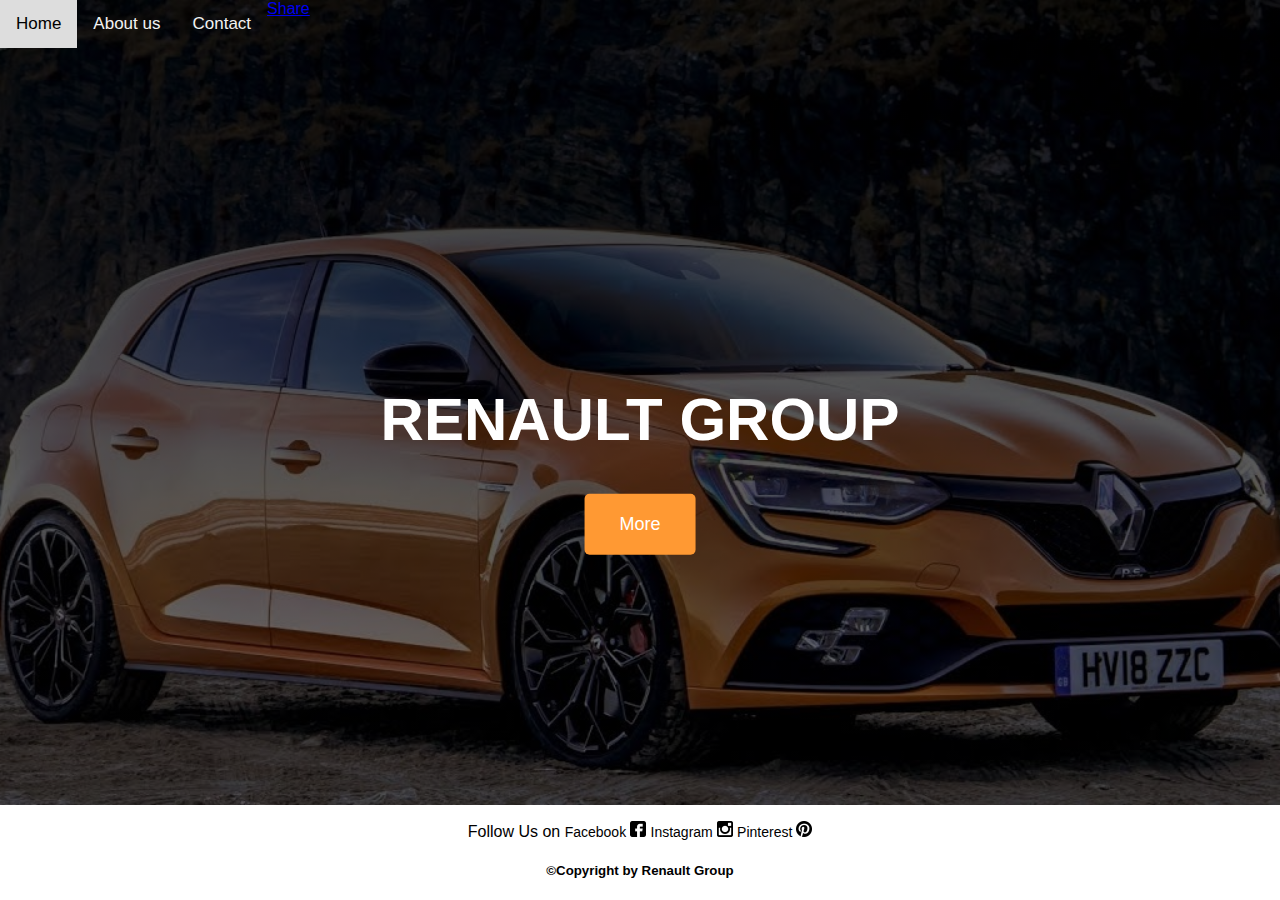
==== index.html @ 03367e27 "Update index.html" ====
<!DOCTYPE html>
<html>
<head>
  <meta charset="UTF-8">
  <link rel="stylesheet" href="style.css">
  <title>Home</title>
  <meta="keywords" content="renault group, famous car models">
  <meta name="description" content="Renault is one of the most famous car brands and here you can find all about Renault brand models.">
  <link rel="icon" href="imgs/favicon.ico">
  
 <meta property="og:url"          content="https://ninaudovicic.github.io/Renault-Group/index.html" />
<meta property="og:type"          content="website" />
<meta property="og:title"         content="Renault Group" />
<meta property="og:description"   content="All about car models of Renault comapny " />
<meta property="og:image"         content="https://www.github.io/pth/espace.jpg" />
</head>

<body>
  
  <div id="fb-root1"></div>
<script>(function(d, s, id) {
var js, fjs = d.getElementsByTagName(s)[0];
if (d.getElementById(id)) return;
js = d.createElement(s); js.id = id;
js.src = "https://connect.facebook.net/en_US/sdk.js#xfbml=1&version=v3.0";
fjs.parentNode.insertBefore(js, fjs);
}(document, 'script', 'facebook-jssdk'));</script>

  

  
  
  
  <div class="topnav">
    <a class="active" href="index.html">Home</a>
    <a href="aboutUs.html">About us</a>
    <a href="contact.html">Contact</a>
  </div>

  <div class="padajuci"> 
      <img src="imgs/ham.png" class="ham">
      <div class="padajuciE">
          <a class="active" href="index.html">Home</a>
          <a href="aboutUs.html">About us</a>
          <a href="contact.html">Contact</a>    
      </div>
  </div>

  <div id="fb-root"></div>
<script async defer crossorigin="anonymous" src="https://connect.facebook.net/sr_RS/sdk.js#xfbml=1&version=v9.0" nonce="FG70WILW"></script>
  
  <div class="fb-like" data-href="https://ninaudovicic.github.io/Renault-Group/" data-width="" data-layout="button_count" data-action="like" data-size="small" data-share="false"></div>
  
    <div class="hero-text">
      <h1 meta="keywords" content="renault group">RENAULT GROUP</h1>
      <button>More</button>
    </div>
    <div class="fb-share-button" data-href="https://ninaudovicic.github.io/Renault-Group/" data-layout="button_count" data-size="small">
    <a target="_blank" href="https://www.facebook.com/sharer/sharer.php?u=https%3A%2F%2Fninaudovicic.github.io%2FRenault-Group%2F&amp;src=sdkpreparse" class="fb-xfbml-parse-ignore">Share</a></div>
  
    <footer>
      <p>Follow Us on <a href="https://www.facebook.com/" class="stranice" alt="Follow us on Facebook">  
            Facebook <img src="imgs/fb.png" class="simboli"></a>
          <a href="https://www.instagram.com/" class="stranice" alt="Follow us on Instagram"> 
            Instagram <img src="imgs/insta.png" class="simboli"></a>
          <a href="https://www.pinterest.com/" class="stranice" alt="Follow us on Pinterest"> 
            Pinterest <img src="imgs/pinterest.png" class="simboli"></a>  
        
      
      </p>
  
    <h5>&copy;Copyright by Renault Group</h5>
  </footer>

</body>

</html>
---- style.css ----
html {
  font-family: Arial, Helvetica, sans-serif;
  background-image: linear-gradient(rgba(0, 0, 0, 0.80),rgba(0, 0, 0, 0.5)), url("imgs/maxresdefault.jpg") ;
  height: 100%;
  width:100%;
  background-position: center;
  background-repeat: no-repeat;
  background-size: cover;
  position: relative;
}

body{ margin: 0 !important; }

.hero-text {
  text-align: center;
  position: absolute;
  top: 50%;
  left: 50%;
  transform: translate(-50%, -50%);
  font-size:30px;
  color: white;
}

.hero-text button {
  border: none;
  display: inline-block;
  padding: 20px 35px;
  color: white;
  background: #FF9933;
  border-radius:5px;
  text-align: center;
  font-size: 18px;
}

.hero-text button:hover {
  background-color: white;
  color: #FF9933;
  font-weight: bold;
}

.topnav { background-color: #333; }

.topnav a {
  float: left;
  color: #f2f2f2;
  padding: 14px 16px;
  text-decoration: none;
  font-size: 17px;
}

.topnav a:hover {
  background-color: #ddd;
  color: black;
}

.active {
  background-color: #FF9933;
  color: white;
}



 footer{
 	display:block;
 	color:black;
 	position:absolute;
 	bottom:0px;
	width:100%;
 	background-color: white;
	text-align:center;
} 

 .stranice{
 	color:black;
 	letter-spacing:0px;
 	font-size:14px;
	text-decoration:none;
 }

 .simboli{
 	height:16px;
 	width:16px;	
 	color:white;
 }

 .simboli,.stranice:hover{
	color: #FF9933;
	font-size:1em;
	font-style: italic;
	font-weight: bold;
 } 

.section{
	background-color: lightgray;
	position: absolute;
	top:20%;
	padding:30px;
	font-size:17px;
	text-align: justify;
	word-spacing: 5px;
	width:60%;
	opacity: 0.6;
	z-index:1;
	line-height: 1.3;
	word-wrap: break-word;
}

a.uokvireno {
	font-size: 13px;
	border:1px solid #FF9933;
	border-radius: 30px;
	background:#FF9933;
	color:white;
	word-spacing: 1px;
	text-decoration: none;
	padding:5px;
	font-weight: bold;
}

a.uokvireno:hover {
	border:1px solid #FF9933;
	border-radius: 30px;
	background:white;
	color:#FF9933;
	word-spacing: 1px;
	text-decoration: none;
	padding:5px;
	font-weight: bold;
}

form{
	width:500px;
	border:2px solid #FF9933;
	border-radius: 4px;
	margin-right:auto; 
	margin-left:auto;
	margin-top: 40px;
	text-align: center;
	color:white;
}

.forma{ display:block; }

input[type=text], input[type=email], select{
	width:80%;
	padding: 10px;
	border:1px solid  #FF9933;
	border-radius:4px;
	margin-bottom: 10px;
}

input[type=submit], input[type=reset]{
	background: #ff7400;
	color:white;
	padding: 12px 20px;
	border:none;
	border-radius:4px;
	display:inline-block;
	margin:15px 5px;
}

input[type=submit]:hover{
	background: transparent;
	border: 2px solid #ff7400;
	color: white;
}

 input[type=reset]:hover{
	background: transparent;
	border: 2px solid #ff7400;
	color: white;
}

.padajuci { 
    position: relative;
    display: none;
}

.ham{
	height: 50px;
	width:50px;
}

.padajuciE { 
    display: none;
    position: absolute;
    background-color: #00b3b3;
    min-width: 250px;
    z-index:10;
}

.padajuciE a{
    color: white;
    background: #00b3b3;
    padding: 5px 10px;
    text-decoration: none;
    display: block;
}

.padajuciE a:hover {
	background: #FF9933;
	color:white;
}

.padajuci:hover .padajuciE {display: block;}


@media screen and (max-width: 1000px){

	html { background-image: linear-gradient(rgba(0, 0, 0, 0.80), rgba(0, 0, 0, 0.5)), url("imgs/espace.jpg");}
	
	.topnav {display: inline;}
	.ham {display:none;}
	.padajuciE {display:none;}

	.topnav a:hover {
  		background-color: #ddd;
  		color: black;
	}

	.active {
  		background-color: #cc0000;
  		color: white;
	}

	.hero-text button {
  		color: white;
 		background: #cc0000;
	}

	.hero-text button:hover {
  		background-color: white;
  		color: #cc0000;
	}

	
	.section{
		top:20%;
		padding:40px;
		padding-top: 30px;
		font-size:15px;
		width:50%;
		position: absolute;		
		line-height: 1.5;
	}
	
	a.uokvireno {
		border:1px solid #cc0000;
		background:#cc0000;
		color:white;
	}

	a.uokvireno:hover {
		border:1px solid #cc0000;
		background:white;
		color:#cc0000;
	}

	form{
		width:400px;
		border:2px solid #cc0000;
		text-align: center;
		padding:15px;
		margin-bottom: 10px;
	}

	input[type=text], input[type=email], select{
		width:80%;
		padding: 12px;
		border:1px solid  #cc0000;
		border-radius:4px;
		margin-bottom: 0px;
	}

	input[type=submit], input[type=reset]{
		background: #cc0000;
		color:white;
		padding: 12px 20px;
		border:none;
		border-radius:4px;
		display:inline-block;
		margin-top:20px;
		margin-bottom: 10px;
	}

	input[type=submit]:hover{
		background: transparent;
		border: 2px solid #cc0000;
		color: white;
	}

	input[type=reset]:hover{
		background: transparent;
		border: 2px solid #cc0000;
		color: white;	
	}

	footer{	font-size:13px;	}
	
	.stranice{font-size: 13px}
	
	.stranice:hover{
		font-size: 1.2em;
		 color:#cc0000; 
		 font-weight: bold;
		 font-style: italic;
		}

	.simboli{
		height:13px;
		width: 13px;
	}
}

@media screen and (max-width: 600px){

	html { background-image: linear-gradient(rgba(0, 0, 0, 0.60), rgba(0, 0, 0, 0.5)), url("imgs/zoe.jpg");}
    
    .topnav {display:none;}
	
	.ham {display:inline-block;}
	
	.padajuci {display: block;}
	
	.padajuci a:hover{
		background-color: #ddd;
  		color: black;
	}
	
	a.active {
  		background-color: #ddd;
  		color: white;
	}

	.hero-text button {
  		color: white;
 		background: #00b3b3;
	}

	.hero-text button:hover {
  		background-color: white;
  		color: #00b3b3;
	}

	
	
	.section{
		top:20%;
		padding:40px;
		font-size:13px;
		width:85%;
	}

	a.uokvireno {
		border:1px solid #00b3b3;
		background:#00b3b3;
		color:white;
	}

	a.uokvireno:hover {
		border:1px solid #00b3b3;
		background:white;
		color:#00b3b3;
	}

	form{
		width:300px;
		border:2px solid #00b3b3;
		margin-top: 2px;
		padding:7px;
	}

	input[type=text], input[type=email], select{
		width:75%;
		padding: 10px;
		border:1px solid  #00b3b3;
		border-radius:4px;
		margin-bottom: 5px;
	}

	input[type=submit], input[type=reset]{
		background: #00b3b3;
		color:white;
		padding: 10px 16px;
		border:none;
		border-radius:4px;
		display:block;
		margin-left: auto;
		margin-right:auto;
		margin-top:15px;
		margin-bottom:5px;
	}

	input[type=submit]:hover{
		background: transparent;
		border: 2px solid #00b3b3;
		color: white;
	}

	input[type=reset]:hover{
		background: transparent;
		border: 2px solid #00b3b3;
		color: white;
	}

	footer{	font-size:10px;	}
	
	.stranice{font-size: 10px}
	
	.stranice:hover{
		font-size: 1.2em;
		 color:#00b3b3; 
		 font-weight: bold;
		 font-style: italic;
		}

	.simboli{
		height:13px;
		width: 13px;
	}
}
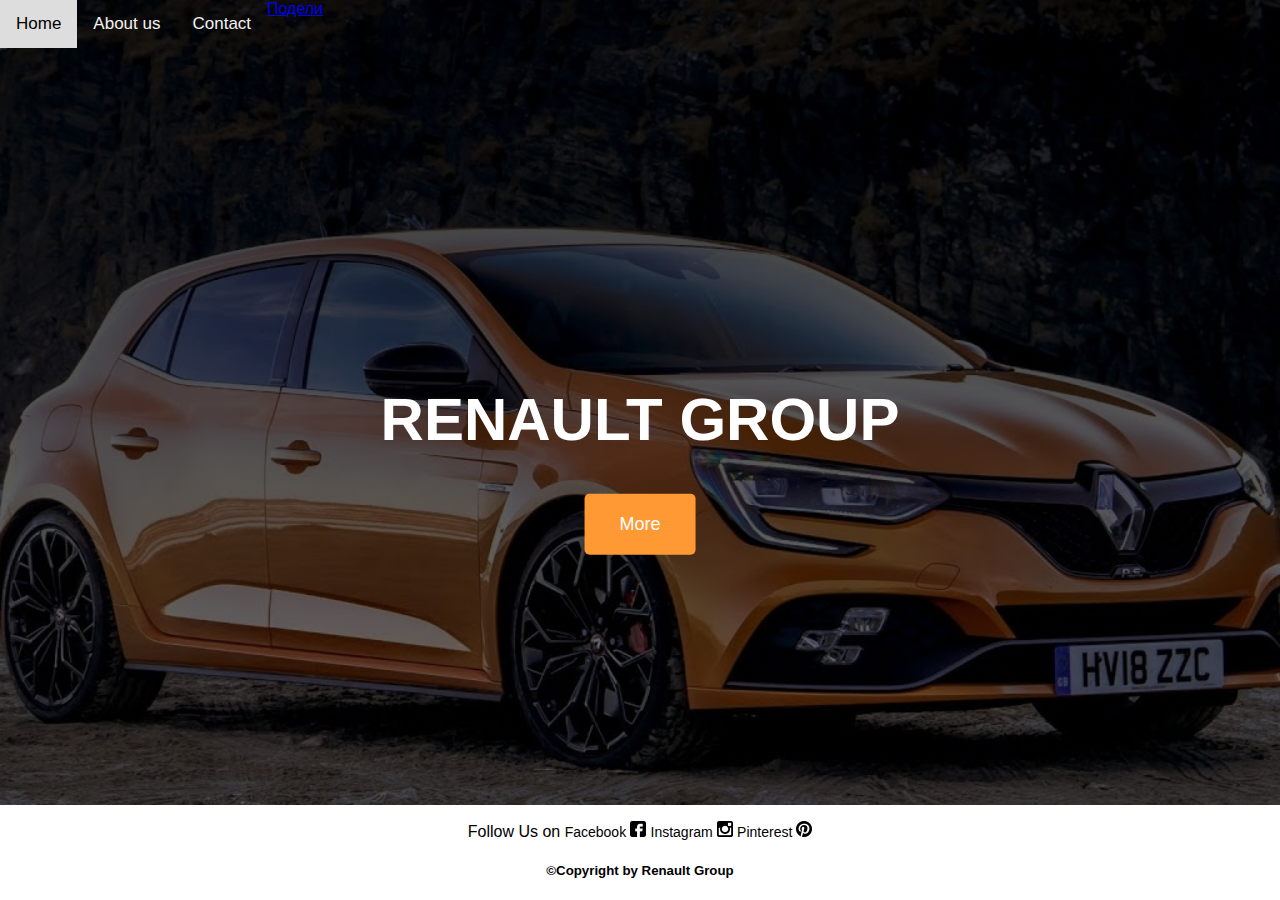
==== commit 4fecf06e: "Update index.html" ====
--- a/index.html
+++ b/index.html
@@ -4,9 +4,9 @@
   <meta charset="UTF-8">
   <link rel="stylesheet" href="style.css">
   <title>Home</title>
-  <meta="keywords" content="renault group, famous car models">
-  <meta name="description" content="Renault is one of the most famous car brands and here you can find all about Renault brand models.">
-  <link rel="icon" href="imgs/favicon.ico">
+  <meta name="keywords" content="renault group, renault, energy, famous car models, adventure, pasion, car models, model, about us, images, apply now, facebook, instagram, pinterest" >
+  <meta name="description" content="Renault is one of the most famous car brands and here you can find all about Renault brand models." >
+  <link rel="icon" href="imgs/favicon.ico" >
   
  <meta property="og:url"          content="https://ninaudovicic.github.io/Renault-Group/index.html" />
 <meta property="og:type"          content="website" />
@@ -14,23 +14,13 @@
 <meta property="og:description"   content="All about car models of Renault comapny " />
 <meta property="og:image"         content="https://www.github.io/pth/espace.jpg" />
 </head>
+<body> 
+   <div id="fb-root"></div>
+<script async defer crossorigin="anonymous" src="https://connect.facebook.net/sr_RS/sdk.js#xfbml=1&version=v9.0" nonce="6ctbo6To"></script>
 
-<body>
-  
-  <div id="fb-root1"></div>
-<script>(function(d, s, id) {
-var js, fjs = d.getElementsByTagName(s)[0];
-if (d.getElementById(id)) return;
-js = d.createElement(s); js.id = id;
-js.src = "https://connect.facebook.net/en_US/sdk.js#xfbml=1&version=v3.0";
-fjs.parentNode.insertBefore(js, fjs);
-}(document, 'script', 'facebook-jssdk'));</script>
+<div id="fb-root"></div>
+<script async defer crossorigin="anonymous" src="https://connect.facebook.net/sr_RS/sdk.js#xfbml=1&version=v9.0" nonce="fB4iY8O9"></script>
 
-  
-
-  
-  
-  
   <div class="topnav">
     <a class="active" href="index.html">Home</a>
     <a href="aboutUs.html">About us</a>
@@ -38,7 +28,7 @@
   </div>
 
   <div class="padajuci"> 
-      <img src="imgs/ham.png" class="ham">
+      <img src="imgs/ham.png" class="ham" alt="renault">
       <div class="padajuciE">
           <a class="active" href="index.html">Home</a>
           <a href="aboutUs.html">About us</a>
@@ -46,32 +36,45 @@
       </div>
   </div>
 
-  <div id="fb-root"></div>
-<script async defer crossorigin="anonymous" src="https://connect.facebook.net/sr_RS/sdk.js#xfbml=1&version=v9.0" nonce="FG70WILW"></script>
   
   <div class="fb-like" data-href="https://ninaudovicic.github.io/Renault-Group/" data-width="" data-layout="button_count" data-action="like" data-size="small" data-share="false"></div>
+
+  <div class="fb-share-button" data-href="https://ninaudovicic.github.io/Renault-Group/" data-layout="button_count" data-size="small"><a target="_blank" href="https://www.facebook.com/sharer/sharer.php?u=https%3A%2F%2Fninaudovicic.github.io%2FRenault-Group%2F&amp;src=sdkpreparse" class="fb-xfbml-parse-ignore">Подели</a></div> 
   
     <div class="hero-text">
-      <h1 meta="keywords" content="renault group">RENAULT GROUP</h1>
+      <h1>RENAULT GROUP</h1>
       <button>More</button>
     </div>
-    <div class="fb-share-button" data-href="https://ninaudovicic.github.io/Renault-Group/" data-layout="button_count" data-size="small">
-    <a target="_blank" href="https://www.facebook.com/sharer/sharer.php?u=https%3A%2F%2Fninaudovicic.github.io%2FRenault-Group%2F&amp;src=sdkpreparse" class="fb-xfbml-parse-ignore">Share</a></div>
-  
-    <footer>
-      <p>Follow Us on <a href="https://www.facebook.com/" class="stranice" alt="Follow us on Facebook">  
-            Facebook <img src="imgs/fb.png" class="simboli"></a>
-          <a href="https://www.instagram.com/" class="stranice" alt="Follow us on Instagram"> 
-            Instagram <img src="imgs/insta.png" class="simboli"></a>
-          <a href="https://www.pinterest.com/" class="stranice" alt="Follow us on Pinterest"> 
-            Pinterest <img src="imgs/pinterest.png" class="simboli"></a>  
-        
-      
+   
+    <footer>  
+      <p>Follow Us on 
+          <a href="https://www.facebook.com/" class="stranice" >  
+            Facebook <img src="imgs/fb.png" class="simboli" alt="facebook"></a>
+          
+          <a href="https://www.instagram.com/" class="stranice" > 
+            Instagram <img src="imgs/insta.png" class="simboli" alt="instagram"></a>
+          
+          <a href="https://www.pinterest.com/" class="stranice"> 
+            Pinterest <img src="imgs/pinterest.png" class="simboli" alt="pinterest"></a>  
       </p>
-  
     <h5>&copy;Copyright by Renault Group</h5>
   </footer>
 
 </body>
+</html>
 
-</html>
+
+
+
+
+
+
+
+
+
+
+
+
+
+
+
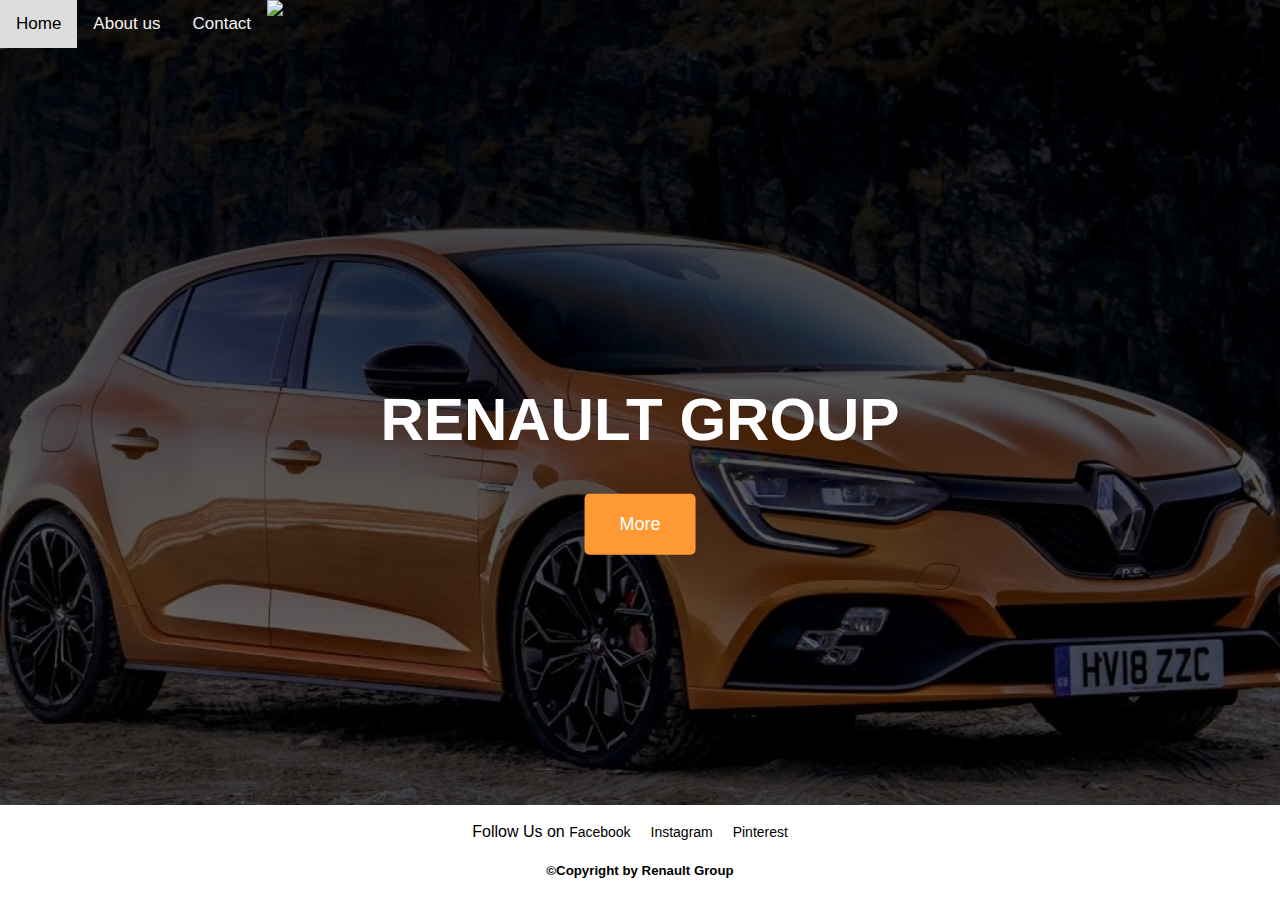
==== commit 914a2089: "Update index.html" ====
--- a/index.html
+++ b/index.html
@@ -1,80 +1 @@
-<!DOCTYPE html>
-<html>
-<head>
-  <meta charset="UTF-8">
-  <link rel="stylesheet" href="style.css">
-  <title>Home</title>
-  <meta name="keywords" content="renault group, renault, energy, famous car models, adventure, pasion, car models, model, about us, images, apply now, facebook, instagram, pinterest" >
-  <meta name="description" content="Renault is one of the most famous car brands and here you can find all about Renault brand models." >
-  <link rel="icon" href="imgs/favicon.ico" >
-  
- <meta property="og:url"          content="https://ninaudovicic.github.io/Renault-Group/index.html" />
-<meta property="og:type"          content="website" />
-<meta property="og:title"         content="Renault Group" />
-<meta property="og:description"   content="All about car models of Renault comapny " />
-<meta property="og:image"         content="https://www.github.io/pth/espace.jpg" />
-</head>
-<body> 
-   <div id="fb-root"></div>
-<script async defer crossorigin="anonymous" src="https://connect.facebook.net/sr_RS/sdk.js#xfbml=1&version=v9.0" nonce="6ctbo6To"></script>
-
-<div id="fb-root"></div>
-<script async defer crossorigin="anonymous" src="https://connect.facebook.net/sr_RS/sdk.js#xfbml=1&version=v9.0" nonce="fB4iY8O9"></script>
-
-  <div class="topnav">
-    <a class="active" href="index.html">Home</a>
-    <a href="aboutUs.html">About us</a>
-    <a href="contact.html">Contact</a>
-  </div>
-
-  <div class="padajuci"> 
-      <img src="imgs/ham.png" class="ham" alt="renault">
-      <div class="padajuciE">
-          <a class="active" href="index.html">Home</a>
-          <a href="aboutUs.html">About us</a>
-          <a href="contact.html">Contact</a>    
-      </div>
-  </div>
-
-  
-  <div class="fb-like" data-href="https://ninaudovicic.github.io/Renault-Group/" data-width="" data-layout="button_count" data-action="like" data-size="small" data-share="false"></div>
-
-  <div class="fb-share-button" data-href="https://ninaudovicic.github.io/Renault-Group/" data-layout="button_count" data-size="small"><a target="_blank" href="https://www.facebook.com/sharer/sharer.php?u=https%3A%2F%2Fninaudovicic.github.io%2FRenault-Group%2F&amp;src=sdkpreparse" class="fb-xfbml-parse-ignore">Подели</a></div> 
-  
-    <div class="hero-text">
-      <h1>RENAULT GROUP</h1>
-      <button>More</button>
-    </div>
-   
-    <footer>  
-      <p>Follow Us on 
-          <a href="https://www.facebook.com/" class="stranice" >  
-            Facebook <img src="imgs/fb.png" class="simboli" alt="facebook"></a>
-          
-          <a href="https://www.instagram.com/" class="stranice" > 
-            Instagram <img src="imgs/insta.png" class="simboli" alt="instagram"></a>
-          
-          <a href="https://www.pinterest.com/" class="stranice"> 
-            Pinterest <img src="imgs/pinterest.png" class="simboli" alt="pinterest"></a>  
-      </p>
-    <h5>&copy;Copyright by Renault Group</h5>
-  </footer>
-
-</body>
-</html>
-
-
-
-
-
-
-
-
-
-
-
-
-
-
-
-
+<!doctypehtml><meta charset="UTF-8"><link href="style.css"rel="stylesheet"><title>Home</title><div class="topnav"><a href="index.html"class="active">Home</a> <a href="aboutUs.html">About us</a> <a href="contact.html">Contact</a></div><div class="padajuci"><img src="ham.png"class="ham"><div class="padajuciE"><a href="index.html"class="active">Home</a> <a href="aboutUs.html">About us</a> <a href="contact.html">Contact</a></div></div><div class="hero-text"><h1>RENAULT GROUP</h1><button>More</button></div><img src="animacija.png"id="anim"><footer><p>Follow Us on <a href="https://www.facebook.com/"class="stranice">Facebook <img src="fb.png"class="simboli"></a><a href="https://www.instagram.com/"class="stranice">Instagram <img src="insta.png"class="simboli"></a><a href="https://www.pinterest.com/"class="stranice">Pinterest <img src="pinterest.png"class="simboli"></a><h5>©Copyright by Renault Group</h5></footer>
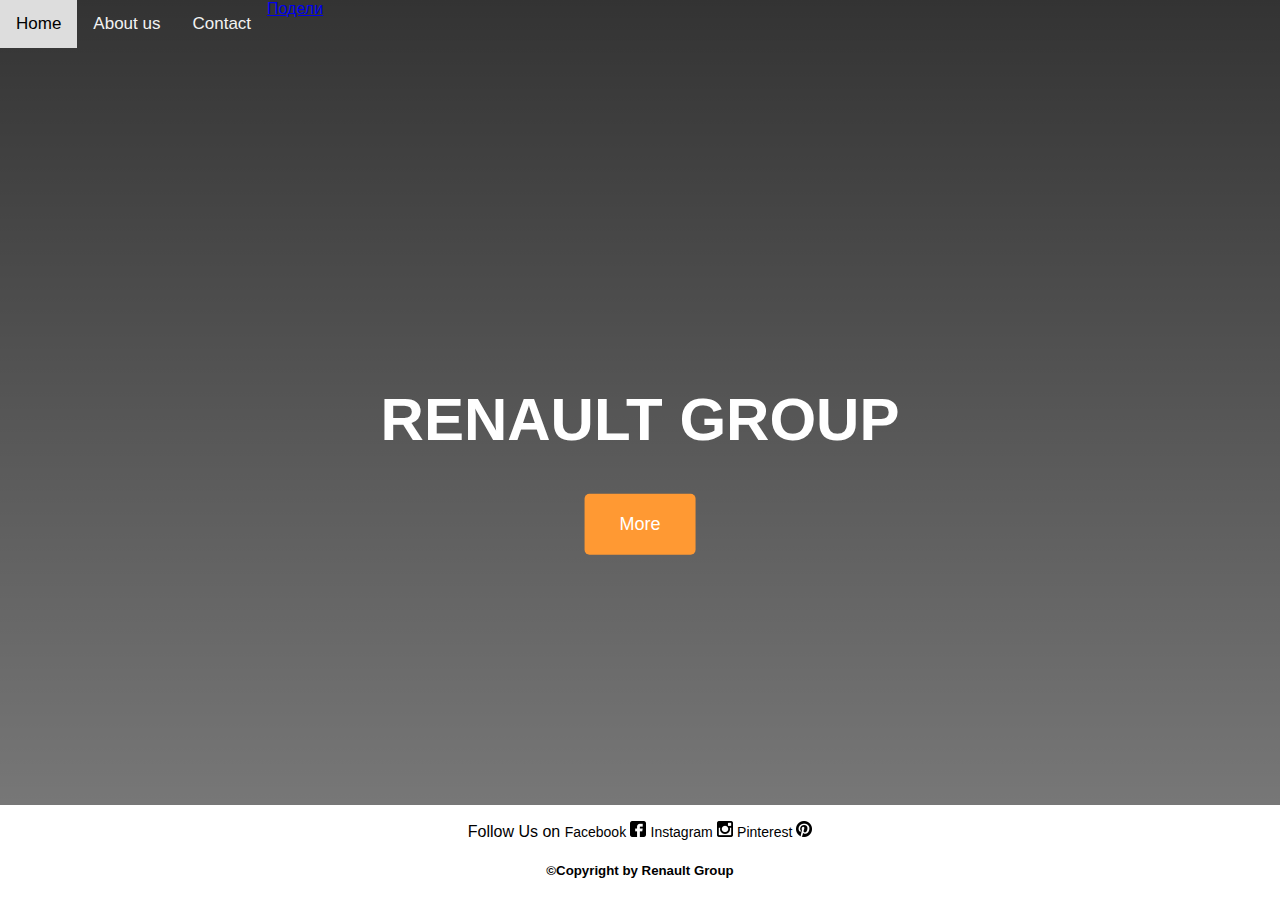
==== commit 8003924f: "Update index.html" ====
--- a/index.html
+++ b/index.html
@@ -1 +1,68 @@
-<!doctypehtml><meta charset="UTF-8"><link href="style.css"rel="stylesheet"><title>Home</title><div class="topnav"><a href="index.html"class="active">Home</a> <a href="aboutUs.html">About us</a> <a href="contact.html">Contact</a></div><div class="padajuci"><img src="ham.png"class="ham"><div class="padajuciE"><a href="index.html"class="active">Home</a> <a href="aboutUs.html">About us</a> <a href="contact.html">Contact</a></div></div><div class="hero-text"><h1>RENAULT GROUP</h1><button>More</button></div><img src="animacija.png"id="anim"><footer><p>Follow Us on <a href="https://www.facebook.com/"class="stranice">Facebook <img src="fb.png"class="simboli"></a><a href="https://www.instagram.com/"class="stranice">Instagram <img src="insta.png"class="simboli"></a><a href="https://www.pinterest.com/"class="stranice">Pinterest <img src="pinterest.png"class="simboli"></a><h5>©Copyright by Renault Group</h5></footer>
+<!DOCTYPE html>
+<html>
+<head>
+  <meta charset="UTF-8">
+  <link rel="stylesheet" href="style.css">
+  <title>Home</title>
+  <meta name="keywords" content="renault group, renault, energy, famous car models, adventure, pasion, car models, model, about us, images, apply now, facebook, instagram, pinterest" >
+  <meta name="description" content="Renault is one of the most famous car brands and here you can find all about Renault brand models." >
+  <link rel="icon" href="imgs/favicon.ico" >
+  
+ <meta property="og:url"          content="https://ninaudovicic.github.io/Renault-Group/index.html" />
+<meta property="og:type"          content="website" />
+<meta property="og:title"         content="Renault Group" />
+<meta property="og:description"   content="All about car models of Renault comapny " />
+<meta property="og:image"         content="https://www.github.io/pth/espace.jpg" />
+</head>
+<body> 
+
+  <div id="fb-root"></div>
+<script async defer crossorigin="anonymous" src="https://connect.facebook.net/sr_RS/sdk.js#xfbml=1&version=v9.0" nonce="6ctbo6To"></script>
+
+<div id="fb-root"></div>
+<script async defer crossorigin="anonymous" src="https://connect.facebook.net/sr_RS/sdk.js#xfbml=1&version=v9.0" nonce="fB4iY8O9"></script>
+
+  <div class="topnav">
+    <a class="active" href="index.html">Home</a>
+    <a href="aboutUs.html">About us</a>
+    <a href="contact.html">Contact</a>
+  </div>
+
+  <div class="padajuci"> 
+      <img src="imgs/ham.png" class="ham" alt="renault">
+      <div class="padajuciE">
+          <a class="active" href="index.html">Home</a>
+          <a href="aboutUs.html">About us</a>
+          <a href="contact.html">Contact</a>    
+      </div>
+  </div>
+
+<div id="ikonice5">
+  <div class="fb-like" data-href="https://ninaudovicic.github.io/Renault-Group/" data-width="" data-layout="button_count" data-action="like" data-size="small" data-share="false"></div>
+
+  <div class="fb-share-button" data-href="https://ninaudovicic.github.io/Renault-Group/" data-layout="button_count" data-size="small"><a target="_blank" href="https://www.facebook.com/sharer/sharer.php?u=https%3A%2F%2Fninaudovicic.github.io%2FRenault-Group%2F&amp;src=sdkpreparse" class="fb-xfbml-parse-ignore">Подели</a></div>
+</div>
+    <div class="hero-text">
+      <h1>RENAULT GROUP</h1>
+      <button>More</button>
+    </div>
+
+      
+
+    
+    <footer>  
+      <p>Follow Us on 
+          <a href="https://www.facebook.com/" class="stranice" >  
+            Facebook <img src="imgs/fb.png" class="simboli" alt="facebook"></a>
+          
+          <a href="https://www.instagram.com/" class="stranice" > 
+            Instagram <img src="imgs/insta.png" class="simboli" alt="instagram"></a>
+          
+          <a href="https://www.pinterest.com/" class="stranice"> 
+            Pinterest <img src="imgs/pinterest.png" class="simboli" alt="pinterest"></a>  
+      </p>
+    <h5>&copy;Copyright by Renault Group</h5>
+  </footer>
+
+</body>
+</html>
--- a/style.css
+++ b/style.css
@@ -1,421 +1 @@
-html {
-  font-family: Arial, Helvetica, sans-serif;
-  background-image: linear-gradient(rgba(0, 0, 0, 0.80),rgba(0, 0, 0, 0.5)), url("imgs/maxresdefault.jpg") ;
-  height: 100%;
-  width:100%;
-  background-position: center;
-  background-repeat: no-repeat;
-  background-size: cover;
-  position: relative;
-}
-
-body{ margin: 0 !important; }
-
-.hero-text {
-  text-align: center;
-  position: absolute;
-  top: 50%;
-  left: 50%;
-  transform: translate(-50%, -50%);
-  font-size:30px;
-  color: white;
-}
-
-.hero-text button {
-  border: none;
-  display: inline-block;
-  padding: 20px 35px;
-  color: white;
-  background: #FF9933;
-  border-radius:5px;
-  text-align: center;
-  font-size: 18px;
-}
-
-.hero-text button:hover {
-  background-color: white;
-  color: #FF9933;
-  font-weight: bold;
-}
-
-.topnav { background-color: #333; }
-
-.topnav a {
-  float: left;
-  color: #f2f2f2;
-  padding: 14px 16px;
-  text-decoration: none;
-  font-size: 17px;
-}
-
-.topnav a:hover {
-  background-color: #ddd;
-  color: black;
-}
-
-.active {
-  background-color: #FF9933;
-  color: white;
-}
-
-
-
- footer{
- 	display:block;
- 	color:black;
- 	position:absolute;
- 	bottom:0px;
-	width:100%;
- 	background-color: white;
-	text-align:center;
-} 
-
- .stranice{
- 	color:black;
- 	letter-spacing:0px;
- 	font-size:14px;
-	text-decoration:none;
- }
-
- .simboli{
- 	height:16px;
- 	width:16px;	
- 	color:white;
- }
-
- .simboli,.stranice:hover{
-	color: #FF9933;
-	font-size:1em;
-	font-style: italic;
-	font-weight: bold;
- } 
-
-.section{
-	background-color: lightgray;
-	position: absolute;
-	top:20%;
-	padding:30px;
-	font-size:17px;
-	text-align: justify;
-	word-spacing: 5px;
-	width:60%;
-	opacity: 0.6;
-	z-index:1;
-	line-height: 1.3;
-	word-wrap: break-word;
-}
-
-a.uokvireno {
-	font-size: 13px;
-	border:1px solid #FF9933;
-	border-radius: 30px;
-	background:#FF9933;
-	color:white;
-	word-spacing: 1px;
-	text-decoration: none;
-	padding:5px;
-	font-weight: bold;
-}
-
-a.uokvireno:hover {
-	border:1px solid #FF9933;
-	border-radius: 30px;
-	background:white;
-	color:#FF9933;
-	word-spacing: 1px;
-	text-decoration: none;
-	padding:5px;
-	font-weight: bold;
-}
-
-form{
-	width:500px;
-	border:2px solid #FF9933;
-	border-radius: 4px;
-	margin-right:auto; 
-	margin-left:auto;
-	margin-top: 40px;
-	text-align: center;
-	color:white;
-}
-
-.forma{ display:block; }
-
-input[type=text], input[type=email], select{
-	width:80%;
-	padding: 10px;
-	border:1px solid  #FF9933;
-	border-radius:4px;
-	margin-bottom: 10px;
-}
-
-input[type=submit], input[type=reset]{
-	background: #ff7400;
-	color:white;
-	padding: 12px 20px;
-	border:none;
-	border-radius:4px;
-	display:inline-block;
-	margin:15px 5px;
-}
-
-input[type=submit]:hover{
-	background: transparent;
-	border: 2px solid #ff7400;
-	color: white;
-}
-
- input[type=reset]:hover{
-	background: transparent;
-	border: 2px solid #ff7400;
-	color: white;
-}
-
-.padajuci { 
-    position: relative;
-    display: none;
-}
-
-.ham{
-	height: 50px;
-	width:50px;
-}
-
-.padajuciE { 
-    display: none;
-    position: absolute;
-    background-color: #00b3b3;
-    min-width: 250px;
-    z-index:10;
-}
-
-.padajuciE a{
-    color: white;
-    background: #00b3b3;
-    padding: 5px 10px;
-    text-decoration: none;
-    display: block;
-}
-
-.padajuciE a:hover {
-	background: #FF9933;
-	color:white;
-}
-
-.padajuci:hover .padajuciE {display: block;}
-
-
-@media screen and (max-width: 1000px){
-
-	html { background-image: linear-gradient(rgba(0, 0, 0, 0.80), rgba(0, 0, 0, 0.5)), url("imgs/espace.jpg");}
-	
-	.topnav {display: inline;}
-	.ham {display:none;}
-	.padajuciE {display:none;}
-
-	.topnav a:hover {
-  		background-color: #ddd;
-  		color: black;
-	}
-
-	.active {
-  		background-color: #cc0000;
-  		color: white;
-	}
-
-	.hero-text button {
-  		color: white;
- 		background: #cc0000;
-	}
-
-	.hero-text button:hover {
-  		background-color: white;
-  		color: #cc0000;
-	}
-
-	
-	.section{
-		top:20%;
-		padding:40px;
-		padding-top: 30px;
-		font-size:15px;
-		width:50%;
-		position: absolute;		
-		line-height: 1.5;
-	}
-	
-	a.uokvireno {
-		border:1px solid #cc0000;
-		background:#cc0000;
-		color:white;
-	}
-
-	a.uokvireno:hover {
-		border:1px solid #cc0000;
-		background:white;
-		color:#cc0000;
-	}
-
-	form{
-		width:400px;
-		border:2px solid #cc0000;
-		text-align: center;
-		padding:15px;
-		margin-bottom: 10px;
-	}
-
-	input[type=text], input[type=email], select{
-		width:80%;
-		padding: 12px;
-		border:1px solid  #cc0000;
-		border-radius:4px;
-		margin-bottom: 0px;
-	}
-
-	input[type=submit], input[type=reset]{
-		background: #cc0000;
-		color:white;
-		padding: 12px 20px;
-		border:none;
-		border-radius:4px;
-		display:inline-block;
-		margin-top:20px;
-		margin-bottom: 10px;
-	}
-
-	input[type=submit]:hover{
-		background: transparent;
-		border: 2px solid #cc0000;
-		color: white;
-	}
-
-	input[type=reset]:hover{
-		background: transparent;
-		border: 2px solid #cc0000;
-		color: white;	
-	}
-
-	footer{	font-size:13px;	}
-	
-	.stranice{font-size: 13px}
-	
-	.stranice:hover{
-		font-size: 1.2em;
-		 color:#cc0000; 
-		 font-weight: bold;
-		 font-style: italic;
-		}
-
-	.simboli{
-		height:13px;
-		width: 13px;
-	}
-}
-
-@media screen and (max-width: 600px){
-
-	html { background-image: linear-gradient(rgba(0, 0, 0, 0.60), rgba(0, 0, 0, 0.5)), url("imgs/zoe.jpg");}
-    
-    .topnav {display:none;}
-	
-	.ham {display:inline-block;}
-	
-	.padajuci {display: block;}
-	
-	.padajuci a:hover{
-		background-color: #ddd;
-  		color: black;
-	}
-	
-	a.active {
-  		background-color: #ddd;
-  		color: white;
-	}
-
-	.hero-text button {
-  		color: white;
- 		background: #00b3b3;
-	}
-
-	.hero-text button:hover {
-  		background-color: white;
-  		color: #00b3b3;
-	}
-
-	
-	
-	.section{
-		top:20%;
-		padding:40px;
-		font-size:13px;
-		width:85%;
-	}
-
-	a.uokvireno {
-		border:1px solid #00b3b3;
-		background:#00b3b3;
-		color:white;
-	}
-
-	a.uokvireno:hover {
-		border:1px solid #00b3b3;
-		background:white;
-		color:#00b3b3;
-	}
-
-	form{
-		width:300px;
-		border:2px solid #00b3b3;
-		margin-top: 2px;
-		padding:7px;
-	}
-
-	input[type=text], input[type=email], select{
-		width:75%;
-		padding: 10px;
-		border:1px solid  #00b3b3;
-		border-radius:4px;
-		margin-bottom: 5px;
-	}
-
-	input[type=submit], input[type=reset]{
-		background: #00b3b3;
-		color:white;
-		padding: 10px 16px;
-		border:none;
-		border-radius:4px;
-		display:block;
-		margin-left: auto;
-		margin-right:auto;
-		margin-top:15px;
-		margin-bottom:5px;
-	}
-
-	input[type=submit]:hover{
-		background: transparent;
-		border: 2px solid #00b3b3;
-		color: white;
-	}
-
-	input[type=reset]:hover{
-		background: transparent;
-		border: 2px solid #00b3b3;
-		color: white;
-	}
-
-	footer{	font-size:10px;	}
-	
-	.stranice{font-size: 10px}
-	
-	.stranice:hover{
-		font-size: 1.2em;
-		 color:#00b3b3; 
-		 font-weight: bold;
-		 font-style: italic;
-		}
-
-	.simboli{
-		height:13px;
-		width: 13px;
-	}
-}
+html{font-family:Arial,Helvetica,sans-serif;background-image:linear-gradient(rgba(0,0,0,.8),rgba(0,0,0,.5)),url(maxresdefault.jpg);height:100%;width:100%;background-position:center;background-repeat:no-repeat;background-size:cover;position:relative}body{margin:0!important}.hero-text{text-align:center;position:absolute;top:50%;left:50%;transform:translate(-50%,-50%);font-size:30px;color:#fff}.hero-text button{border:none;display:inline-block;padding:20px 35px;color:#fff;background:#f93;border-radius:5px;text-align:center;font-size:18px}.hero-text button:hover{background-color:#fff;color:#f93;font-weight:700}.topnav{background-color:#333}.topnav a{float:left;color:#f2f2f2;padding:14px 16px;text-decoration:none;font-size:17px}.topnav a:hover{background-color:#ddd;color:#000}.active{background-color:#f93;color:#fff}#anim{width:100px;height:40px;position:relative;animation:anim 4s infinite}@keyframes anim{0%{top:500px;left:0}50%{top:500px;left:900px}100%{top:500px;left:0}}footer{display:block;color:#000;position:absolute;bottom:0;width:100%;background-color:#fff;text-align:center}.stranice{color:#000;letter-spacing:0;font-size:14px;text-decoration:none}.simboli{height:16px;width:16px;color:#fff}.simboli,.stranice:hover{color:#f93;font-size:1em;font-style:italic;font-weight:700}.section{background-color:#d3d3d3;position:absolute;top:20%;padding:30px;font-size:17px;text-align:justify;word-spacing:5px;width:60%;opacity:.6;z-index:1;line-height:1.3;word-wrap:break-word}a.uokvireno{font-size:13px;border:1px solid #f93;border-radius:30px;background:#f93;color:#fff;word-spacing:1px;text-decoration:none;padding:5px;font-weight:700}a.uokvireno:hover{border:1px solid #f93;border-radius:30px;background:#fff;color:#f93;word-spacing:1px;text-decoration:none;padding:5px;font-weight:700}form{width:500px;border:2px solid #f93;border-radius:4px;margin-right:auto;margin-left:auto;margin-top:40px;text-align:center;color:#fff}.forma{display:block}input[type=e-mail],input[type=text],select{width:80%;padding:10px;border:1px solid #f93;border-radius:4px;margin-bottom:10px}input[type=reset],input[type=submit]{background:#ff7400;color:#fff;padding:12px 20px;border:none;border-radius:4px;display:inline-block;margin:15px 5px}input[type=submit]:hover{background:0 0;border:2px solid #ff7400;color:#fff}input[type=reset]:hover{background:0 0;border:2px solid #ff7400;color:#fff}.padajuci{position:relative;display:none}.ham{height:50px;width:50px}.padajuciE{display:none;position:absolute;background-color:#00b3b3;min-width:250px;z-index:10}.padajuciE a{color:#fff;background:#00b3b3;padding:5px 10px;text-decoration:none;display:block}.padajuciE a:hover{background:#f93;color:#fff}.padajuci:hover .padajuciE{display:block}@media screen and (max-width:1000px){html{background-image:linear-gradient(rgba(0,0,0,.8),rgba(0,0,0,.5)),url(espace.jpg)}.topnav{display:inline}.ham{display:none}.padajuciE{display:none}.topnav a:hover{background-color:#ddd;color:#000}.active{background-color:#c00;color:#fff}.hero-text button{color:#fff;background:#c00}.hero-text button:hover{background-color:#fff;color:#c00}#anim{display:none}.section{top:20%;padding:40px;padding-top:30px;font-size:15px;width:50%;position:absolute;line-height:1.5}a.uokvireno{border:1px solid #c00;background:#c00;color:#fff}a.uokvireno:hover{border:1px solid #c00;background:#fff;color:#c00}form{width:400px;border:2px solid #c00;text-align:center;padding:15px;margin-bottom:10px}input[type=e-mail],input[type=text],select{width:80%;padding:12px;border:1px solid #c00;border-radius:4px;margin-bottom:0}input[type=reset],input[type=submit]{background:#c00;color:#fff;padding:12px 20px;border:none;border-radius:4px;display:inline-block;margin-top:20px;margin-bottom:10px}input[type=submit]:hover{background:0 0;border:2px solid #c00;color:#fff}input[type=reset]:hover{background:0 0;border:2px solid #c00;color:#fff}footer{font-size:13px}.stranice{font-size:13px}.stranice:hover{font-size:1.2em;color:#c00;font-weight:700;font-style:italic}.simboli{height:13px;width:13px}}@media screen and (max-width:600px){html{background-image:linear-gradient(rgba(0,0,0,.6),rgba(0,0,0,.5)),url(zoe.jpg)}.topnav{display:none}.ham{display:inline-block}.padajuci{display:block}.padajuci a:hover{background-color:#ddd;color:#000}a.active{background-color:#ddd;color:#fff}.hero-text button{color:#fff;background:#00b3b3}.hero-text button:hover{background-color:#fff;color:#00b3b3}#anim{display:none}.section{top:20%;padding:40px;font-size:13px;width:85%}a.uokvireno{border:1px solid #00b3b3;background:#00b3b3;color:#fff}a.uokvireno:hover{border:1px solid #00b3b3;background:#fff;color:#00b3b3}form{width:300px;border:2px solid #00b3b3;margin-top:2px;padding:7px}input[type=e-mail],input[type=text],select{width:75%;padding:10px;border:1px solid #00b3b3;border-radius:4px;margin-bottom:5px}input[type=reset],input[type=submit]{background:#00b3b3;color:#fff;padding:10px 16px;border:none;border-radius:4px;display:block;margin-left:auto;margin-right:auto;margin-top:15px;margin-bottom:5px}input[type=submit]:hover{background:0 0;border:2px solid #00b3b3;color:#fff}input[type=reset]:hover{background:0 0;border:2px solid #00b3b3;color:#fff}footer{font-size:10px}.stranice{font-size:10px}.stranice:hover{font-size:1.2em;color:#00b3b3;font-weight:700;font-style:italic}.simboli{height:13px;width:13px}}
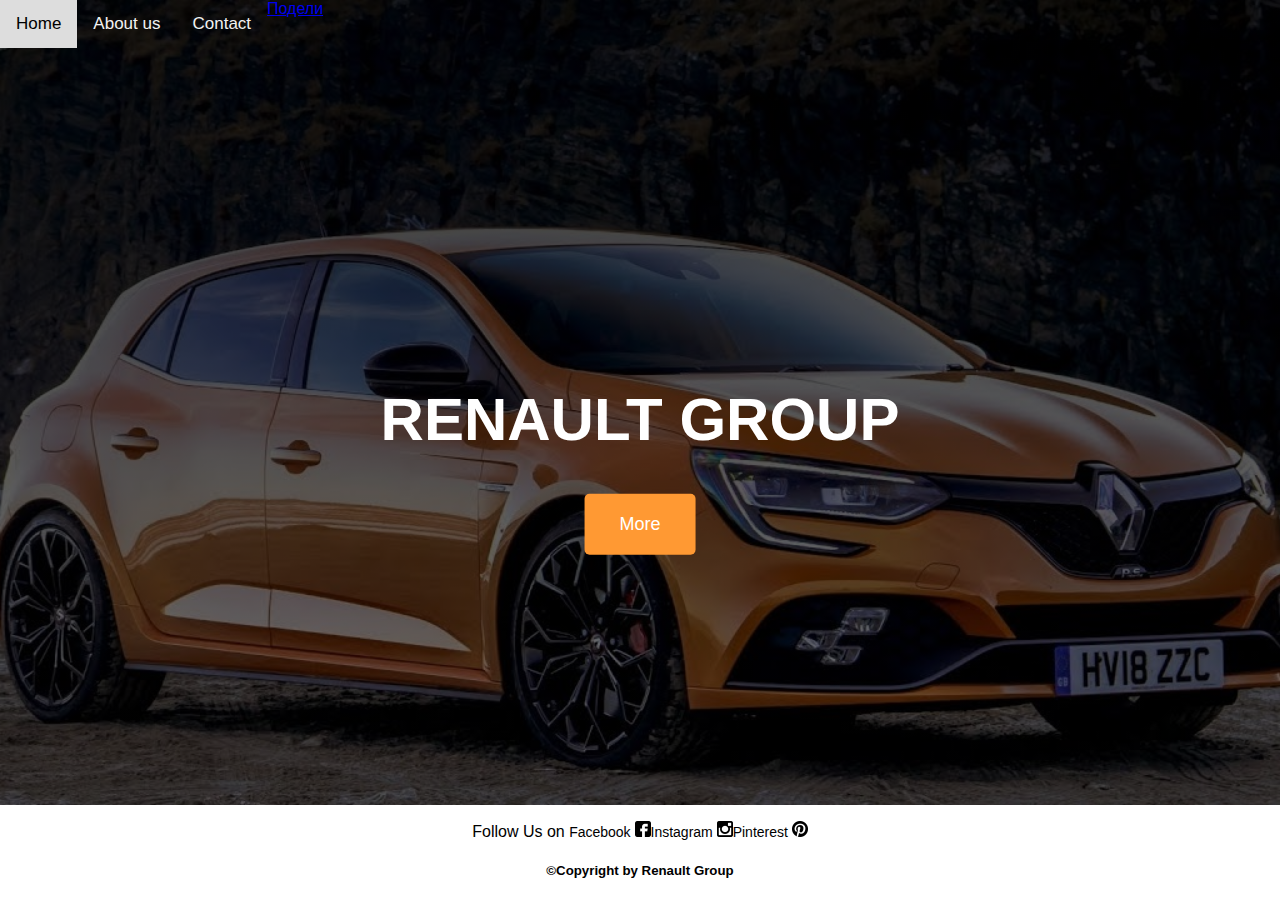
==== commit 6ae2dada: "Update index.html" ====
--- a/index.html
+++ b/index.html
@@ -1,68 +1 @@
-<!DOCTYPE html>
-<html>
-<head>
-  <meta charset="UTF-8">
-  <link rel="stylesheet" href="style.css">
-  <title>Home</title>
-  <meta name="keywords" content="renault group, renault, energy, famous car models, adventure, pasion, car models, model, about us, images, apply now, facebook, instagram, pinterest" >
-  <meta name="description" content="Renault is one of the most famous car brands and here you can find all about Renault brand models." >
-  <link rel="icon" href="imgs/favicon.ico" >
-  
- <meta property="og:url"          content="https://ninaudovicic.github.io/Renault-Group/index.html" />
-<meta property="og:type"          content="website" />
-<meta property="og:title"         content="Renault Group" />
-<meta property="og:description"   content="All about car models of Renault comapny " />
-<meta property="og:image"         content="https://www.github.io/pth/espace.jpg" />
-</head>
-<body> 
-
-  <div id="fb-root"></div>
-<script async defer crossorigin="anonymous" src="https://connect.facebook.net/sr_RS/sdk.js#xfbml=1&version=v9.0" nonce="6ctbo6To"></script>
-
-<div id="fb-root"></div>
-<script async defer crossorigin="anonymous" src="https://connect.facebook.net/sr_RS/sdk.js#xfbml=1&version=v9.0" nonce="fB4iY8O9"></script>
-
-  <div class="topnav">
-    <a class="active" href="index.html">Home</a>
-    <a href="aboutUs.html">About us</a>
-    <a href="contact.html">Contact</a>
-  </div>
-
-  <div class="padajuci"> 
-      <img src="imgs/ham.png" class="ham" alt="renault">
-      <div class="padajuciE">
-          <a class="active" href="index.html">Home</a>
-          <a href="aboutUs.html">About us</a>
-          <a href="contact.html">Contact</a>    
-      </div>
-  </div>
-
-<div id="ikonice5">
-  <div class="fb-like" data-href="https://ninaudovicic.github.io/Renault-Group/" data-width="" data-layout="button_count" data-action="like" data-size="small" data-share="false"></div>
-
-  <div class="fb-share-button" data-href="https://ninaudovicic.github.io/Renault-Group/" data-layout="button_count" data-size="small"><a target="_blank" href="https://www.facebook.com/sharer/sharer.php?u=https%3A%2F%2Fninaudovicic.github.io%2FRenault-Group%2F&amp;src=sdkpreparse" class="fb-xfbml-parse-ignore">Подели</a></div>
-</div>
-    <div class="hero-text">
-      <h1>RENAULT GROUP</h1>
-      <button>More</button>
-    </div>
-
-      
-
-    
-    <footer>  
-      <p>Follow Us on 
-          <a href="https://www.facebook.com/" class="stranice" >  
-            Facebook <img src="imgs/fb.png" class="simboli" alt="facebook"></a>
-          
-          <a href="https://www.instagram.com/" class="stranice" > 
-            Instagram <img src="imgs/insta.png" class="simboli" alt="instagram"></a>
-          
-          <a href="https://www.pinterest.com/" class="stranice"> 
-            Pinterest <img src="imgs/pinterest.png" class="simboli" alt="pinterest"></a>  
-      </p>
-    <h5>&copy;Copyright by Renault Group</h5>
-  </footer>
-
-</body>
-</html>
+<!doctypehtml><meta charset="UTF-8"><link href="style.css"rel="stylesheet"><title>Home</title><meta content="renault group, renault, energy, famous car models, adventure, pasion, car models, model, about us, images, apply now, facebook, instagram, pinterest"name="keywords"><meta content="Renault is one of the most famous car brands and here you can find all about Renault brand models."name="description"><link href="imgs/favicon.ico"rel="icon"><meta content="https://ninaudovicic.github.io/Renault-Group/index.html"property="og:url"><meta content="website"property="og:type"><meta content="Renault Group"property="og:title"><meta content="All about car models of Renault comapny "property="og:description"><meta content="https://www.github.io/pth/espace.jpg"property="og:image"><div id="fb-root"></div><script async crossorigin="anonymous"defer nonce="6ctbo6To"src="https://connect.facebook.net/sr_RS/sdk.js#xfbml=1&version=v9.0"></script><div id="fb-root"></div><script async crossorigin="anonymous"defer nonce="fB4iY8O9"src="https://connect.facebook.net/sr_RS/sdk.js#xfbml=1&version=v9.0"></script><div class="topnav"><a href="index.html"class="active">Home</a> <a href="aboutUs.html">About us</a> <a href="contact.html">Contact</a></div><div class="padajuci"><img alt="renault"class="ham"src="imgs/ham.png"><div class="padajuciE"><a href="index.html"class="active">Home</a> <a href="aboutUs.html">About us</a> <a href="contact.html">Contact</a></div></div><div id="ikonice5"><div class="fb-like"data-href="https://ninaudovicic.github.io/Renault-Group/"data-layout="button_count"data-size="small"data-action="like"data-share="false"data-width=""></div><div class="fb-share-button"data-href="https://ninaudovicic.github.io/Renault-Group/"data-layout="button_count"data-size="small"><a href="https://www.facebook.com/sharer/sharer.php?u=https%3A%2F%2Fninaudovicic.github.io%2FRenault-Group%2F&src=sdkpreparse"class="fb-xfbml-parse-ignore"target="_blank">Подели</a></div></div><div class="hero-text"><h1>RENAULT GROUP</h1><button>More</button></div><footer><p>Follow Us on <a href="https://www.facebook.com/"class="stranice">Facebook <img alt="facebook"class="simboli"src="imgs/fb.png"></a><a href="https://www.instagram.com/"class="stranice">Instagram <img alt="instagram"class="simboli"src="imgs/insta.png"></a><a href="https://www.pinterest.com/"class="stranice">Pinterest <img alt="pinterest"class="simboli"src="imgs/pinterest.png"></a><h5>©Copyright by Renault Group</h5></footer>
--- a/style.css
+++ b/style.css
@@ -1 +1 @@
-html{font-family:Arial,Helvetica,sans-serif;background-image:linear-gradient(rgba(0,0,0,.8),rgba(0,0,0,.5)),url(maxresdefault.jpg);height:100%;width:100%;background-position:center;background-repeat:no-repeat;background-size:cover;position:relative}body{margin:0!important}.hero-text{text-align:center;position:absolute;top:50%;left:50%;transform:translate(-50%,-50%);font-size:30px;color:#fff}.hero-text button{border:none;display:inline-block;padding:20px 35px;color:#fff;background:#f93;border-radius:5px;text-align:center;font-size:18px}.hero-text button:hover{background-color:#fff;color:#f93;font-weight:700}.topnav{background-color:#333}.topnav a{float:left;color:#f2f2f2;padding:14px 16px;text-decoration:none;font-size:17px}.topnav a:hover{background-color:#ddd;color:#000}.active{background-color:#f93;color:#fff}#anim{width:100px;height:40px;position:relative;animation:anim 4s infinite}@keyframes anim{0%{top:500px;left:0}50%{top:500px;left:900px}100%{top:500px;left:0}}footer{display:block;color:#000;position:absolute;bottom:0;width:100%;background-color:#fff;text-align:center}.stranice{color:#000;letter-spacing:0;font-size:14px;text-decoration:none}.simboli{height:16px;width:16px;color:#fff}.simboli,.stranice:hover{color:#f93;font-size:1em;font-style:italic;font-weight:700}.section{background-color:#d3d3d3;position:absolute;top:20%;padding:30px;font-size:17px;text-align:justify;word-spacing:5px;width:60%;opacity:.6;z-index:1;line-height:1.3;word-wrap:break-word}a.uokvireno{font-size:13px;border:1px solid #f93;border-radius:30px;background:#f93;color:#fff;word-spacing:1px;text-decoration:none;padding:5px;font-weight:700}a.uokvireno:hover{border:1px solid #f93;border-radius:30px;background:#fff;color:#f93;word-spacing:1px;text-decoration:none;padding:5px;font-weight:700}form{width:500px;border:2px solid #f93;border-radius:4px;margin-right:auto;margin-left:auto;margin-top:40px;text-align:center;color:#fff}.forma{display:block}input[type=e-mail],input[type=text],select{width:80%;padding:10px;border:1px solid #f93;border-radius:4px;margin-bottom:10px}input[type=reset],input[type=submit]{background:#ff7400;color:#fff;padding:12px 20px;border:none;border-radius:4px;display:inline-block;margin:15px 5px}input[type=submit]:hover{background:0 0;border:2px solid #ff7400;color:#fff}input[type=reset]:hover{background:0 0;border:2px solid #ff7400;color:#fff}.padajuci{position:relative;display:none}.ham{height:50px;width:50px}.padajuciE{display:none;position:absolute;background-color:#00b3b3;min-width:250px;z-index:10}.padajuciE a{color:#fff;background:#00b3b3;padding:5px 10px;text-decoration:none;display:block}.padajuciE a:hover{background:#f93;color:#fff}.padajuci:hover .padajuciE{display:block}@media screen and (max-width:1000px){html{background-image:linear-gradient(rgba(0,0,0,.8),rgba(0,0,0,.5)),url(espace.jpg)}.topnav{display:inline}.ham{display:none}.padajuciE{display:none}.topnav a:hover{background-color:#ddd;color:#000}.active{background-color:#c00;color:#fff}.hero-text button{color:#fff;background:#c00}.hero-text button:hover{background-color:#fff;color:#c00}#anim{display:none}.section{top:20%;padding:40px;padding-top:30px;font-size:15px;width:50%;position:absolute;line-height:1.5}a.uokvireno{border:1px solid #c00;background:#c00;color:#fff}a.uokvireno:hover{border:1px solid #c00;background:#fff;color:#c00}form{width:400px;border:2px solid #c00;text-align:center;padding:15px;margin-bottom:10px}input[type=e-mail],input[type=text],select{width:80%;padding:12px;border:1px solid #c00;border-radius:4px;margin-bottom:0}input[type=reset],input[type=submit]{background:#c00;color:#fff;padding:12px 20px;border:none;border-radius:4px;display:inline-block;margin-top:20px;margin-bottom:10px}input[type=submit]:hover{background:0 0;border:2px solid #c00;color:#fff}input[type=reset]:hover{background:0 0;border:2px solid #c00;color:#fff}footer{font-size:13px}.stranice{font-size:13px}.stranice:hover{font-size:1.2em;color:#c00;font-weight:700;font-style:italic}.simboli{height:13px;width:13px}}@media screen and (max-width:600px){html{background-image:linear-gradient(rgba(0,0,0,.6),rgba(0,0,0,.5)),url(zoe.jpg)}.topnav{display:none}.ham{display:inline-block}.padajuci{display:block}.padajuci a:hover{background-color:#ddd;color:#000}a.active{background-color:#ddd;color:#fff}.hero-text button{color:#fff;background:#00b3b3}.hero-text button:hover{background-color:#fff;color:#00b3b3}#anim{display:none}.section{top:20%;padding:40px;font-size:13px;width:85%}a.uokvireno{border:1px solid #00b3b3;background:#00b3b3;color:#fff}a.uokvireno:hover{border:1px solid #00b3b3;background:#fff;color:#00b3b3}form{width:300px;border:2px solid #00b3b3;margin-top:2px;padding:7px}input[type=e-mail],input[type=text],select{width:75%;padding:10px;border:1px solid #00b3b3;border-radius:4px;margin-bottom:5px}input[type=reset],input[type=submit]{background:#00b3b3;color:#fff;padding:10px 16px;border:none;border-radius:4px;display:block;margin-left:auto;margin-right:auto;margin-top:15px;margin-bottom:5px}input[type=submit]:hover{background:0 0;border:2px solid #00b3b3;color:#fff}input[type=reset]:hover{background:0 0;border:2px solid #00b3b3;color:#fff}footer{font-size:10px}.stranice{font-size:10px}.stranice:hover{font-size:1.2em;color:#00b3b3;font-weight:700;font-style:italic}.simboli{height:13px;width:13px}}
+html{font-family:Arial,Helvetica,sans-serif;background-image:linear-gradient(rgba(0,0,0,.8),rgba(0,0,0,.5)),url(imgs/maxresdefault.jpg);height:100%;width:100%;background-position:center;background-repeat:no-repeat;background-size:cover;position:relative}body{margin:0!important}.hero-text{text-align:center;position:absolute;top:50%;left:50%;transform:translate(-50%,-50%);font-size:30px;color:#fff}.hero-text button{border:none;display:inline-block;padding:20px 35px;color:#fff;background:#f93;border-radius:5px;text-align:center;font-size:18px}.hero-text button:hover{background-color:#fff;color:#f93;font-weight:700}.topnav{background-color:#333}.topnav a{float:left;color:#f2f2f2;padding:14px 16px;text-decoration:none;font-size:17px}.topnav a:hover{background-color:#ddd;color:#000}.active{background-color:#f93;color:#fff}#ikonice5{position:relative;display:inline-block}footer{display:block;color:#000;position:absolute;bottom:0;width:100%;background-color:#fff;text-align:center}.stranice{color:#000;letter-spacing:0;font-size:14px;text-decoration:none}.simboli{height:16px;width:16px;color:#fff}.simboli,.stranice:hover{color:#f93;font-size:1em;font-style:italic;font-weight:700}.section{background-color:#d3d3d3;position:absolute;top:20%;padding:30px;font-size:17px;text-align:justify;word-spacing:5px;width:60%;opacity:.6;z-index:1;line-height:1.3;word-wrap:break-word}a.uokvireno{font-size:13px;border:1px solid #f93;border-radius:30px;background:#f93;color:#fff;word-spacing:1px;text-decoration:none;padding:5px;font-weight:700}a.uokvireno:hover{border:1px solid #f93;border-radius:30px;background:#fff;color:#f93;word-spacing:1px;text-decoration:none;padding:5px;font-weight:700}form{width:500px;border:2px solid #f93;border-radius:4px;margin-right:auto;margin-left:auto;margin-top:40px;text-align:center;color:#fff}.forma{display:block}input[type=email],input[type=text],select{width:80%;padding:10px;border:1px solid #f93;border-radius:4px;margin-bottom:10px}input[type=reset],input[type=submit]{background:#ff7400;color:#fff;padding:12px 20px;border:none;border-radius:4px;display:inline-block;margin:15px 5px}input[type=submit]:hover{background:0 0;border:2px solid #ff7400;color:#fff}input[type=reset]:hover{background:0 0;border:2px solid #ff7400;color:#fff}.padajuci{position:relative;display:none}.ham{height:50px;width:50px}.padajuciE{display:none;position:absolute;background-color:#00b3b3;min-width:250px;z-index:10}.padajuciE a{color:#fff;background:#00b3b3;padding:5px 10px;text-decoration:none;display:block}.padajuciE a:hover{background:#f93;color:#fff}.padajuci:hover .padajuciE{display:block}@media screen and (max-width:1000px){html{background-image:linear-gradient(rgba(0,0,0,.8),rgba(0,0,0,.5)),url(imgs/espace.jpg)}.topnav{display:inline}.ham{display:none}.padajuciE{display:none}.topnav a:hover{background-color:#ddd;color:#000}.active{background-color:#c00;color:#fff}.hero-text button{color:#fff;background:#c00}.hero-text button:hover{background-color:#fff;color:#c00}.section{top:20%;padding:40px;padding-top:30px;font-size:15px;width:50%;position:absolute;line-height:1.5}a.uokvireno{border:1px solid #c00;background:#c00;color:#fff}a.uokvireno:hover{border:1px solid #c00;background:#fff;color:#c00}form{width:400px;border:2px solid #c00;text-align:center;padding:15px;margin-bottom:10px}input[type=email],input[type=text],select{width:80%;padding:12px;border:1px solid #c00;border-radius:4px;margin-bottom:0}input[type=reset],input[type=submit]{background:#c00;color:#fff;padding:12px 20px;border:none;border-radius:4px;display:inline-block;margin-top:20px;margin-bottom:10px}input[type=submit]:hover{background:0 0;border:2px solid #c00;color:#fff}input[type=reset]:hover{background:0 0;border:2px solid #c00;color:#fff}footer{font-size:13px}.stranice{font-size:13px}.stranice:hover{font-size:1.2em;color:#c00;font-weight:700;font-style:italic}.simboli{height:13px;width:13px}}@media screen and (max-width:600px){html{background-image:linear-gradient(rgba(0,0,0,.6),rgba(0,0,0,.5)),url(imgs/zoe.jpg)}.topnav{display:none}.ham{display:inline-block}.padajuci{display:block}.padajuci a:hover{background-color:#ddd;color:#000}a.active{background-color:#ddd;color:#fff}.hero-text button{color:#fff;background:#00b3b3}.hero-text button:hover{background-color:#fff;color:#00b3b3}.section{top:20%;padding:40px;font-size:13px;width:85%}a.uokvireno{border:1px solid #00b3b3;background:#00b3b3;color:#fff}a.uokvireno:hover{border:1px solid #00b3b3;background:#fff;color:#00b3b3}form{width:300px;border:2px solid #00b3b3;margin-top:2px;padding:7px}input[type=email],input[type=text],select{width:75%;padding:10px;border:1px solid #00b3b3;border-radius:4px;margin-bottom:5px}input[type=reset],input[type=submit]{background:#00b3b3;color:#fff;padding:10px 16px;border:none;border-radius:4px;display:block;margin-left:auto;margin-right:auto;margin-top:15px;margin-bottom:5px}input[type=submit]:hover{background:0 0;border:2px solid #00b3b3;color:#fff}input[type=reset]:hover{background:0 0;border:2px solid #00b3b3;color:#fff}footer{font-size:10px}.stranice{font-size:10px}.stranice:hover{font-size:1.2em;color:#00b3b3;font-weight:700;font-style:italic}.simboli{height:13px;width:13px}}
